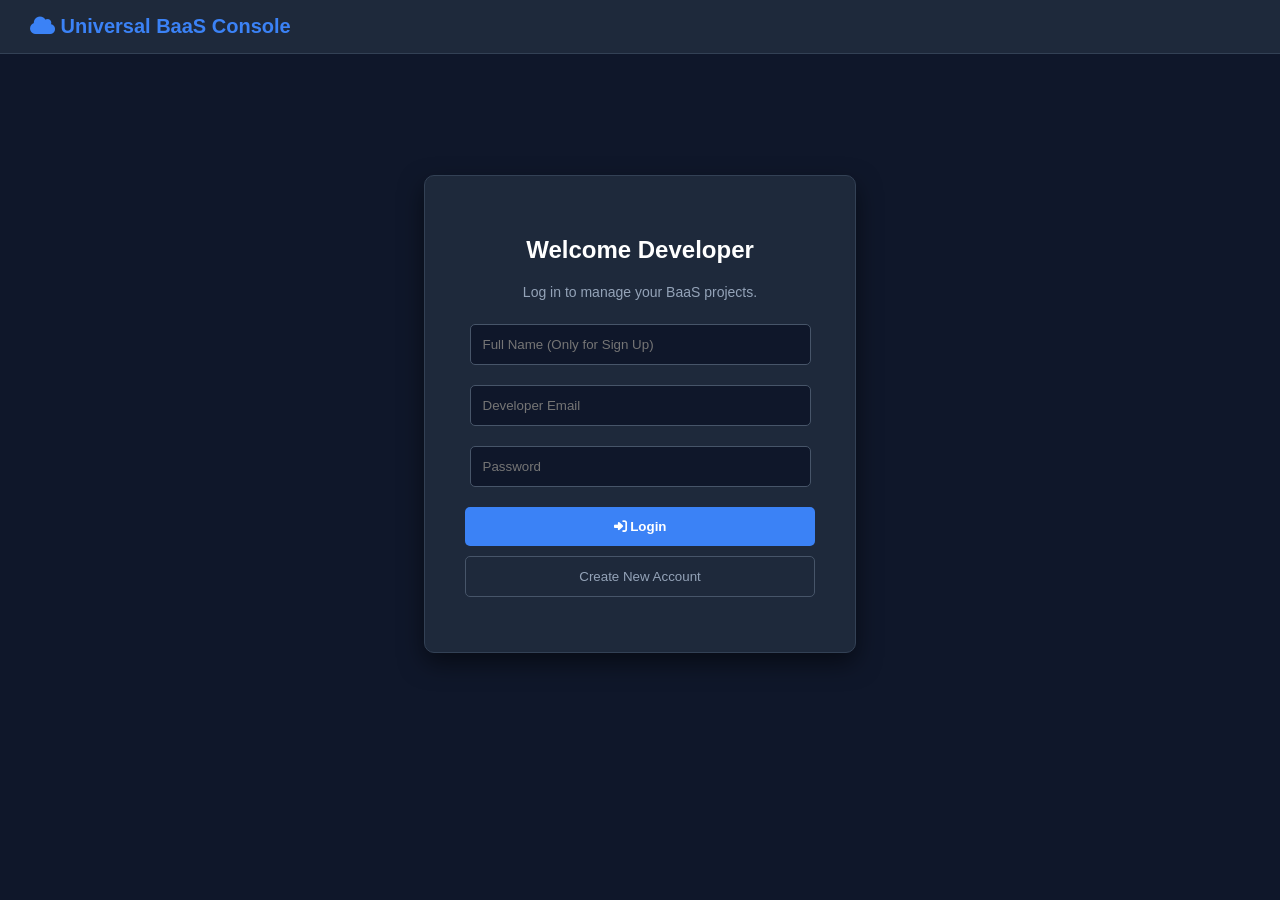
==== developer.html @ f32da8a8 "Added public Developer Console" ====
<!DOCTYPE html>
<html lang="en">
<head>
    <meta charset="UTF-8">
    <meta name="viewport" content="width=device-width, initial-scale=1.0">
    <title>Universal BaaS - Developer Console</title>
    <link rel="stylesheet" href="https://cdnjs.cloudflare.com/ajax/libs/font-awesome/6.4.0/css/all.min.css">
    <style>
        body { margin: 0; font-family: 'Segoe UI', Tahoma, Geneva, Verdana, sans-serif; background-color: #0f172a; color: white; }
        
        /* Navbar */
        .navbar { background: #1e293b; padding: 15px 30px; display: flex; justify-content: space-between; align-items: center; border-bottom: 1px solid #334155; }
        .navbar h2 { margin: 0; color: #3b82f6; font-size: 20px; }
        .logout-btn { background: #ef4444; color: white; border: none; padding: 8px 15px; border-radius: 5px; cursor: pointer; display: none; }

        /* 1. Auth Section (लॉगिन/रजिस्टर) */
        #auth-section { display: flex; justify-content: center; align-items: center; height: 80vh; }
        .auth-box { background: #1e293b; padding: 40px; border-radius: 10px; width: 350px; text-align: center; border: 1px solid #334155; box-shadow: 0 10px 25px rgba(0,0,0,0.5); }
        .auth-box input { width: 90%; padding: 12px; margin: 10px 0; border-radius: 5px; border: 1px solid #475569; background: #0f172a; color: white; outline: none; }
        .btn-primary { background: #3b82f6; color: white; padding: 12px; width: 100%; border: none; border-radius: 5px; font-weight: bold; cursor: pointer; margin-top: 10px; }
        .btn-secondary { background: transparent; color: #94a3b8; border: 1px solid #475569; padding: 12px; width: 100%; border-radius: 5px; cursor: pointer; margin-top: 10px; }

        /* 2. Dashboard Section (लॉगिन के बाद) */
        #dashboard-section { display: none; max-width: 1000px; margin: 40px auto; padding: 20px; }
        .welcome-text { font-size: 24px; margin-bottom: 30px; color: #f8fafc; }
        .project-header { display: flex; justify-content: space-between; align-items: center; border-bottom: 2px solid #334155; padding-bottom: 15px; margin-bottom: 20px; }
        
        .project-card { background: #1e293b; padding: 20px; border-radius: 10px; border: 1px solid #334155; margin-bottom: 15px; display: flex; justify-content: space-between; align-items: center; }
        .project-name { font-size: 20px; font-weight: bold; color: #10b981; margin: 0; }
        .api-key-box { background: #0f172a; padding: 10px; border-radius: 5px; font-family: monospace; color: #f59e0b; margin-top: 10px; border: 1px solid #475569; display: inline-block; }
    </style>
</head>
<body>

    <div class="navbar">
        <h2><i class="fa-solid fa-cloud"></i> Universal BaaS Console</h2>
        <button id="logout-btn" class="logout-btn" onclick="logout()"><i class="fa-solid fa-right-from-bracket"></i> Logout</button>
    </div>

    <div id="auth-section">
        <div class="auth-box">
            <h2>Welcome Developer</h2>
            <p style="color: #94a3b8; font-size: 14px;">Log in to manage your BaaS projects.</p>
            
            <input type="text" id="dev-name" placeholder="Full Name (Only for Sign Up)">
            <input type="email" id="dev-email" placeholder="Developer Email">
            <input type="password" id="dev-pass" placeholder="Password">
            
            <button class="btn-primary" onclick="login()"><i class="fa-solid fa-right-to-bracket"></i> Login</button>
            <button class="btn-secondary" onclick="register()">Create New Account</button>
            <p id="auth-msg" style="color: #ef4444; font-size: 14px; margin-top: 15px;"></p>
        </div>
    </div>

    <div id="dashboard-section">
        <div class="welcome-text">👋 Hello, <span id="display-name" style="color: #3b82f6;">Developer</span>!</div>
        
        <div class="project-header">
            <h3>Your Projects</h3>
            <button style="background: #10b981; color: black; border: none; padding: 10px 20px; border-radius: 5px; font-weight: bold; cursor: pointer;" onclick="createNewProject()">+ New Project</button>
        </div>

        <div id="my-projects-list">
            <p style="color: #94a3b8;">Loading your projects...</p>
        </div>
    </div>

    <script>
        const BASE_URL = 'https://universal-backend-3.onrender.com/api';
        let currentDeveloperId = null;

        // 1. REGISTER (नया अकाउंट)
        async function register() {
            const name = document.getElementById('dev-name').value;
            const email = document.getElementById('dev-email').value;
            const pass = document.getElementById('dev-pass').value;
            const msg = document.getElementById('auth-msg');

            if(!name || !email || !pass) return msg.innerText = "नाम, ईमेल और पासवर्ड तीनों ज़रूरी हैं!";
            msg.innerText = "Creating account... ⏳";

            try {
                const res = await fetch(`${BASE_URL}/dev-auth/register`, {
                    method: 'POST', headers: { 'Content-Type': 'application/json' },
                    body: JSON.stringify({ name, email, password: pass })
                });
                const data = await res.json();
                
                if(res.ok) {
                    successLogin(data.developerId, data.name);
                } else {
                    msg.innerText = "❌ " + data.message;
                }
            } catch(e) { msg.innerText = "❌ Server Connection Error!"; }
        }

        // 2. LOGIN (पुराना अकाउंट)
        async function login() {
            const email = document.getElementById('dev-email').value;
            const pass = document.getElementById('dev-pass').value;
            const msg = document.getElementById('auth-msg');

            if(!email || !pass) return msg.innerText = "ईमेल और पासवर्ड डालें!";
            msg.innerText = "Logging in... ⏳";

            try {
                const res = await fetch(`${BASE_URL}/dev-auth/login`, {
                    method: 'POST', headers: { 'Content-Type': 'application/json' },
                    body: JSON.stringify({ email, password: pass })
                });
                const data = await res.json();
                
                if(res.ok) {
                    successLogin(data.developerId, data.name);
                } else {
                    msg.innerText = "❌ " + data.message;
                }
            } catch(e) { msg.innerText = "❌ Server Connection Error!"; }
        }

        // 3. SUCCESS LOGIN & LOAD DASHBOARD
        function successLogin(devId, devName) {
            currentDeveloperId = devId; // ID सेव कर ली
            document.getElementById('auth-section').style.display = 'none';
            document.getElementById('dashboard-section').style.display = 'block';
            document.getElementById('logout-btn').style.display = 'block';
            document.getElementById('display-name').innerText = devName;
            
            loadMyProjects(); // सिर्फ इस डेवलपर के प्रोजेक्ट मंगाओ
        }

        // 4. LOAD PROJECTS (सिर्फ खुद के)
        async function loadMyProjects() {
            const list = document.getElementById('my-projects-list');
            list.innerHTML = '<p style="color: #10b981;">Fetching your data... ⏳</p>';
            
            try {
                // यहाँ हम URL में ownerId (developerId) भेज रहे हैं!
                const res = await fetch(`${BASE_URL}/baas-apps/developer/${currentDeveloperId}`);
                const apps = await res.json();

                list.innerHTML = '';
                if(apps.length === 0) {
                    list.innerHTML = '<div style="text-align: center; padding: 40px; background: #1e293b; border-radius: 10px; color: #94a3b8;">You don\'t have any projects yet. Click "+ New Project" to start!</div>';
                    return;
                }

                apps.forEach(app => {
                    list.innerHTML += `
                    <div class="project-card">
                        <div>
                            <h3 class="project-name">${app.name}</h3>
                            <div class="api-key-box">Key: ${app.apiKey}</div>
                        </div>
                        <button onclick="navigator.clipboard.writeText('${app.apiKey}'); alert('Key Copied!');" style="background: #3b82f6; border: none; color: white; padding: 10px; border-radius: 5px; cursor: pointer;"><i class="fa-solid fa-copy"></i> Copy</button>
                    </div>`;
                });
            } catch(e) { list.innerHTML = '<p style="color: #ef4444;">Failed to load projects.</p>'; }
        }

        // 5. CREATE NEW PROJECT
        async function createNewProject() {
            const projName = prompt("Enter new project name (e.g., My Ludo Game):");
            if(!projName) return;

            try {
                // प्रोजेक्ट बनाते समय हम बता रहे हैं कि इसका मालिक कौन है (ownerId)
                const res = await fetch(`${BASE_URL}/baas-apps`, {
                    method: 'POST', headers: { 'Content-Type': 'application/json' },
                    body: JSON.stringify({ name: projName, ownerId: currentDeveloperId })
                });
                
                if(res.ok) {
                    alert("🎉 Project created successfully!");
                    loadMyProjects(); // लिस्ट रिफ्रेश करो
                } else {
                    alert("Failed to create project.");
                }
            } catch(e) { alert("Server Error."); }
        }

        // 6. LOGOUT
        function logout() {
            currentDeveloperId = null;
            document.getElementById('auth-section').style.display = 'flex';
            document.getElementById('dashboard-section').style.display = 'none';
            document.getElementById('logout-btn').style.display = 'none';
            document.getElementById('dev-pass').value = '';
        }
    </script>
</body>
</html>
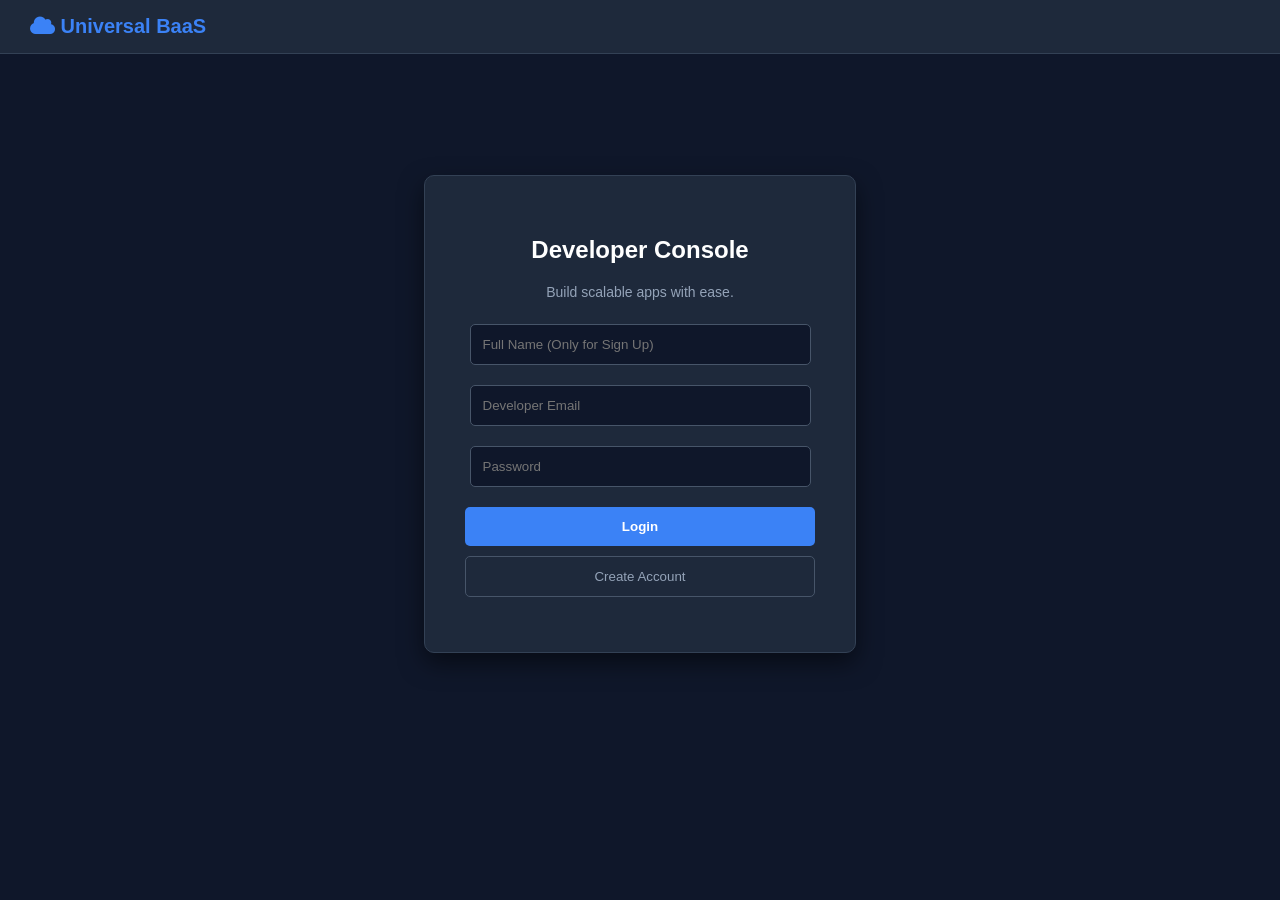
==== commit 0a96cb63: "Added public Developer Console" ====
--- a/developer.html
+++ b/developer.html
@@ -6,7 +6,7 @@
     <title>Universal BaaS - Developer Console</title>
     <link rel="stylesheet" href="https://cdnjs.cloudflare.com/ajax/libs/font-awesome/6.4.0/css/all.min.css">
     <style>
-        body { margin: 0; font-family: 'Segoe UI', Tahoma, Geneva, Verdana, sans-serif; background-color: #0f172a; color: white; }
+        body { margin: 0; font-family: 'Segoe UI', Tahoma, sans-serif; background-color: #0f172a; color: white; }
         
         /* Navbar */
         .navbar { background: #1e293b; padding: 15px 30px; display: flex; justify-content: space-between; align-items: center; border-bottom: 1px solid #334155; }
@@ -20,48 +20,112 @@
         .btn-primary { background: #3b82f6; color: white; padding: 12px; width: 100%; border: none; border-radius: 5px; font-weight: bold; cursor: pointer; margin-top: 10px; }
         .btn-secondary { background: transparent; color: #94a3b8; border: 1px solid #475569; padding: 12px; width: 100%; border-radius: 5px; cursor: pointer; margin-top: 10px; }
 
-        /* 2. Dashboard Section (लॉगिन के बाद) */
+        /* 2. Dashboard Section (प्रोजेक्ट लिस्ट) */
         #dashboard-section { display: none; max-width: 1000px; margin: 40px auto; padding: 20px; }
-        .welcome-text { font-size: 24px; margin-bottom: 30px; color: #f8fafc; }
-        .project-header { display: flex; justify-content: space-between; align-items: center; border-bottom: 2px solid #334155; padding-bottom: 15px; margin-bottom: 20px; }
-        
-        .project-card { background: #1e293b; padding: 20px; border-radius: 10px; border: 1px solid #334155; margin-bottom: 15px; display: flex; justify-content: space-between; align-items: center; }
+        .project-card { background: #1e293b; padding: 20px; border-radius: 10px; border: 1px solid #334155; margin-bottom: 15px; display: flex; justify-content: space-between; align-items: center; cursor: pointer; transition: 0.3s; }
+        .project-card:hover { border-color: #3b82f6; transform: translateY(-3px); }
         .project-name { font-size: 20px; font-weight: bold; color: #10b981; margin: 0; }
-        .api-key-box { background: #0f172a; padding: 10px; border-radius: 5px; font-family: monospace; color: #f59e0b; margin-top: 10px; border: 1px solid #475569; display: inline-block; }
+        
+        /* 3. Project Workspace (प्रोजेक्ट के अंदर का फायरबेस जैसा व्यू) */
+        #workspace-section { display: none; display: flex; height: calc(100vh - 60px); }
+        
+        /* Workspace Sidebar */
+        .work-sidebar { width: 250px; background: #1e293b; border-right: 1px solid #334155; padding: 20px 0; }
+        .work-sidebar h3 { padding: 0 20px; color: #94a3b8; font-size: 12px; text-transform: uppercase; letter-spacing: 1px; }
+        .menu-item { padding: 12px 20px; color: #e2e8f0; cursor: pointer; display: block; border-left: 3px solid transparent; }
+        .menu-item:hover, .menu-item.active { background: #0f172a; border-left-color: #3b82f6; color: #3b82f6; font-weight: bold; }
+        
+        /* Workspace Main Content */
+        .work-main { flex: 1; padding: 30px; overflow-y: auto; }
+        .back-btn { background: transparent; color: #94a3b8; border: none; cursor: pointer; font-size: 16px; margin-bottom: 20px; }
+        .back-btn:hover { color: white; }
+        
+        /* Settings Card (Toggle Switches) */
+        .setting-card { background: #1e293b; padding: 20px; border-radius: 10px; border: 1px solid #334155; margin-bottom: 15px; display: flex; justify-content: space-between; align-items: center; }
+        .toggle-btn { background: #475569; border: none; padding: 8px 15px; color: white; border-radius: 20px; cursor: pointer; font-weight: bold; }
+        .toggle-btn.on { background: #10b981; }
     </style>
 </head>
 <body>
 
     <div class="navbar">
-        <h2><i class="fa-solid fa-cloud"></i> Universal BaaS Console</h2>
+        <h2><i class="fa-solid fa-cloud"></i> Universal BaaS</h2>
         <button id="logout-btn" class="logout-btn" onclick="logout()"><i class="fa-solid fa-right-from-bracket"></i> Logout</button>
     </div>
 
+    <!-- 1. AUTH SCREEN -->
     <div id="auth-section">
         <div class="auth-box">
-            <h2>Welcome Developer</h2>
-            <p style="color: #94a3b8; font-size: 14px;">Log in to manage your BaaS projects.</p>
-            
+            <h2>Developer Console</h2>
+            <p style="color: #94a3b8; font-size: 14px;">Build scalable apps with ease.</p>
             <input type="text" id="dev-name" placeholder="Full Name (Only for Sign Up)">
             <input type="email" id="dev-email" placeholder="Developer Email">
             <input type="password" id="dev-pass" placeholder="Password">
+            <button class="btn-primary" onclick="login()">Login</button>
+            <button class="btn-secondary" onclick="register()">Create Account</button>
+            <p id="auth-msg" style="color: #ef4444; font-size: 14px; margin-top: 15px;"></p>
+        </div>
+    </div>
+
+    <!-- 2. PROJECT LIST SCREEN -->
+    <div id="dashboard-section">
+        <div style="display: flex; justify-content: space-between; align-items: center; border-bottom: 2px solid #334155; padding-bottom: 15px; margin-bottom: 20px;">
+            <h2 style="margin:0;">Your Projects</h2>
+            <button style="background: #10b981; color: black; border: none; padding: 10px 20px; border-radius: 5px; font-weight: bold; cursor: pointer;" onclick="createNewProject()">+ Add Project</button>
+        </div>
+        <div id="my-projects-list"><p style="color: #94a3b8;">Loading...</p></div>
+    </div>
+
+    <!-- 3. PROJECT WORKSPACE (नया फायरबेस व्यू) -->
+    <div id="workspace-section" style="display: none;">
+        
+        <!-- बायां मेनू (Sidebar) -->
+        <div class="work-sidebar">
+            <h3 style="margin-top:0;">Build</h3>
+            <div class="menu-item active"><i class="fa-solid fa-users"></i> Authentication</div>
+            <div class="menu-item"><i class="fa-solid fa-database"></i> Realtime DB</div>
+            <div class="menu-item"><i class="fa-solid fa-folder-open"></i> Storage</div>
             
-            <button class="btn-primary" onclick="login()"><i class="fa-solid fa-right-to-bracket"></i> Login</button>
-            <button class="btn-secondary" onclick="register()">Create New Account</button>
-            <p id="auth-msg" style="color: #ef4444; font-size: 14px; margin-top: 15px;"></p>
-        </div>
-    </div>
-
-    <div id="dashboard-section">
-        <div class="welcome-text">👋 Hello, <span id="display-name" style="color: #3b82f6;">Developer</span>!</div>
-        
-        <div class="project-header">
-            <h3>Your Projects</h3>
-            <button style="background: #10b981; color: black; border: none; padding: 10px 20px; border-radius: 5px; font-weight: bold; cursor: pointer;" onclick="createNewProject()">+ New Project</button>
-        </div>
-
-        <div id="my-projects-list">
-            <p style="color: #94a3b8;">Loading your projects...</p>
+            <h3 style="margin-top:20px;">Engage</h3>
+            <div class="menu-item"><i class="fa-solid fa-bell"></i> Cloud Messaging</div>
+            
+            <h3 style="margin-top:20px;">Settings</h3>
+            <div class="menu-item"><i class="fa-solid fa-gear"></i> Project Settings</div>
+        </div>
+
+        <!-- दायां हिस्सा (Main Content) -->
+        <div class="work-main">
+            <button class="back-btn" onclick="goBackToProjects()"><i class="fa-solid fa-arrow-left"></i> Back to all projects</button>
+            <h1 id="active-project-name" style="color: #3b82f6; margin-top: 0;">Project Name</h1>
+            <p style="color: #94a3b8; font-family: monospace; background: #0f172a; padding: 10px; border-radius: 5px; display: inline-block;">API Key: <span id="active-api-key">...</span></p>
+
+            <h2 style="margin-top: 30px; border-bottom: 1px solid #334155; padding-bottom: 10px;">Sign-in Methods (Authentication)</h2>
+            
+            <!-- Auth Toggles -->
+            <div class="setting-card">
+                <div>
+                    <h3 style="margin:0;"><i class="fa-solid fa-envelope"></i> Email/Password</h3>
+                    <p style="margin:5px 0 0; color:#94a3b8; font-size:13px;">Allow users to sign up with email.</p>
+                </div>
+                <button class="toggle-btn on">Enabled</button>
+            </div>
+
+            <div class="setting-card">
+                <div>
+                    <h3 style="margin:0;"><i class="fa-brands fa-google"></i> Google Sign-In</h3>
+                    <p style="margin:5px 0 0; color:#94a3b8; font-size:13px;">One-tap login with Google.</p>
+                </div>
+                <button class="toggle-btn">Disabled</button>
+            </div>
+
+            <div class="setting-card">
+                <div>
+                    <h3 style="margin:0;"><i class="fa-solid fa-phone"></i> Phone Authentication</h3>
+                    <p style="margin:5px 0 0; color:#94a3b8; font-size:13px;">OTP based mobile login.</p>
+                </div>
+                <button class="toggle-btn">Disabled</button>
+            </div>
+
         </div>
     </div>
 
@@ -69,123 +133,71 @@
         const BASE_URL = 'https://universal-backend-3.onrender.com/api';
         let currentDeveloperId = null;
 
-        // 1. REGISTER (नया अकाउंट)
         async function register() {
-            const name = document.getElementById('dev-name').value;
-            const email = document.getElementById('dev-email').value;
-            const pass = document.getElementById('dev-pass').value;
-            const msg = document.getElementById('auth-msg');
-
-            if(!name || !email || !pass) return msg.innerText = "नाम, ईमेल और पासवर्ड तीनों ज़रूरी हैं!";
-            msg.innerText = "Creating account... ⏳";
-
-            try {
-                const res = await fetch(`${BASE_URL}/dev-auth/register`, {
-                    method: 'POST', headers: { 'Content-Type': 'application/json' },
-                    body: JSON.stringify({ name, email, password: pass })
-                });
-                const data = await res.json();
-                
-                if(res.ok) {
-                    successLogin(data.developerId, data.name);
-                } else {
-                    msg.innerText = "❌ " + data.message;
-                }
-            } catch(e) { msg.innerText = "❌ Server Connection Error!"; }
-        }
-
-        // 2. LOGIN (पुराना अकाउंट)
+            const name = document.getElementById('dev-name').value, email = document.getElementById('dev-email').value, pass = document.getElementById('dev-pass').value;
+            if(!name || !email || !pass) return alert("Fill all details");
+            const res = await fetch(`${BASE_URL}/dev-auth/register`, { method: 'POST', headers: { 'Content-Type': 'application/json' }, body: JSON.stringify({ name, email, password: pass }) });
+            if(res.ok) { const data = await res.json(); successLogin(data.developerId); } else alert("Error");
+        }
+
         async function login() {
-            const email = document.getElementById('dev-email').value;
-            const pass = document.getElementById('dev-pass').value;
-            const msg = document.getElementById('auth-msg');
-
-            if(!email || !pass) return msg.innerText = "ईमेल और पासवर्ड डालें!";
-            msg.innerText = "Logging in... ⏳";
-
-            try {
-                const res = await fetch(`${BASE_URL}/dev-auth/login`, {
-                    method: 'POST', headers: { 'Content-Type': 'application/json' },
-                    body: JSON.stringify({ email, password: pass })
-                });
-                const data = await res.json();
-                
-                if(res.ok) {
-                    successLogin(data.developerId, data.name);
-                } else {
-                    msg.innerText = "❌ " + data.message;
-                }
-            } catch(e) { msg.innerText = "❌ Server Connection Error!"; }
-        }
-
-        // 3. SUCCESS LOGIN & LOAD DASHBOARD
-        function successLogin(devId, devName) {
-            currentDeveloperId = devId; // ID सेव कर ली
+            const email = document.getElementById('dev-email').value, pass = document.getElementById('dev-pass').value;
+            if(!email || !pass) return alert("Fill details");
+            const res = await fetch(`${BASE_URL}/dev-auth/login`, { method: 'POST', headers: { 'Content-Type': 'application/json' }, body: JSON.stringify({ email, password: pass }) });
+            if(res.ok) { const data = await res.json(); successLogin(data.developerId); } else alert("Invalid Login");
+        }
+
+        function successLogin(devId) {
+            currentDeveloperId = devId;
             document.getElementById('auth-section').style.display = 'none';
             document.getElementById('dashboard-section').style.display = 'block';
             document.getElementById('logout-btn').style.display = 'block';
-            document.getElementById('display-name').innerText = devName;
-            
-            loadMyProjects(); // सिर्फ इस डेवलपर के प्रोजेक्ट मंगाओ
-        }
-
-        // 4. LOAD PROJECTS (सिर्फ खुद के)
+            loadMyProjects();
+        }
+
         async function loadMyProjects() {
             const list = document.getElementById('my-projects-list');
-            list.innerHTML = '<p style="color: #10b981;">Fetching your data... ⏳</p>';
-            
-            try {
-                // यहाँ हम URL में ownerId (developerId) भेज रहे हैं!
-                const res = await fetch(`${BASE_URL}/baas-apps/developer/${currentDeveloperId}`);
-                const apps = await res.json();
-
-                list.innerHTML = '';
-                if(apps.length === 0) {
-                    list.innerHTML = '<div style="text-align: center; padding: 40px; background: #1e293b; border-radius: 10px; color: #94a3b8;">You don\'t have any projects yet. Click "+ New Project" to start!</div>';
-                    return;
-                }
-
-                apps.forEach(app => {
-                    list.innerHTML += `
-                    <div class="project-card">
-                        <div>
-                            <h3 class="project-name">${app.name}</h3>
-                            <div class="api-key-box">Key: ${app.apiKey}</div>
-                        </div>
-                        <button onclick="navigator.clipboard.writeText('${app.apiKey}'); alert('Key Copied!');" style="background: #3b82f6; border: none; color: white; padding: 10px; border-radius: 5px; cursor: pointer;"><i class="fa-solid fa-copy"></i> Copy</button>
-                    </div>`;
-                });
-            } catch(e) { list.innerHTML = '<p style="color: #ef4444;">Failed to load projects.</p>'; }
-        }
-
-        // 5. CREATE NEW PROJECT
+            const res = await fetch(`${BASE_URL}/baas-apps/developer/${currentDeveloperId}`);
+            const apps = await res.json();
+            list.innerHTML = '';
+            apps.forEach(app => {
+                // प्रोजेक्ट कार्ड पर क्लिक करते ही workspace खुलेगा
+                list.innerHTML += `
+                <div class="project-card" onclick="openWorkspace('${app.name}', '${app.apiKey}')">
+                    <h3 class="project-name">${app.name}</h3>
+                    <span style="color:#94a3b8;">Click to open console <i class="fa-solid fa-arrow-right"></i></span>
+                </div>`;
+            });
+        }
+
         async function createNewProject() {
-            const projName = prompt("Enter new project name (e.g., My Ludo Game):");
-            if(!projName) return;
-
-            try {
-                // प्रोजेक्ट बनाते समय हम बता रहे हैं कि इसका मालिक कौन है (ownerId)
-                const res = await fetch(`${BASE_URL}/baas-apps`, {
-                    method: 'POST', headers: { 'Content-Type': 'application/json' },
-                    body: JSON.stringify({ name: projName, ownerId: currentDeveloperId })
-                });
-                
-                if(res.ok) {
-                    alert("🎉 Project created successfully!");
-                    loadMyProjects(); // लिस्ट रिफ्रेश करो
-                } else {
-                    alert("Failed to create project.");
-                }
-            } catch(e) { alert("Server Error."); }
-        }
-
-        // 6. LOGOUT
+            const name = prompt("Project Name:");
+            if(name) {
+                await fetch(`${BASE_URL}/baas-apps`, { method: 'POST', headers: { 'Content-Type': 'application/json' }, body: JSON.stringify({ name, ownerId: currentDeveloperId }) });
+                loadMyProjects();
+            }
+        }
+
+        // 🔥 नया फंक्शन: प्रोजेक्ट के अंदर (Workspace) जाना
+        function openWorkspace(appName, apiKey) {
+            document.getElementById('dashboard-section').style.display = 'none';
+            document.getElementById('workspace-section').style.display = 'flex';
+            document.getElementById('active-project-name').innerText = appName;
+            document.getElementById('active-api-key').innerText = apiKey;
+        }
+
+        // 🔥 वापस प्रोजेक्ट लिस्ट पर आना
+        function goBackToProjects() {
+            document.getElementById('workspace-section').style.display = 'none';
+            document.getElementById('dashboard-section').style.display = 'block';
+        }
+
         function logout() {
             currentDeveloperId = null;
+            document.getElementById('workspace-section').style.display = 'none';
+            document.getElementById('dashboard-section').style.display = 'none';
             document.getElementById('auth-section').style.display = 'flex';
-            document.getElementById('dashboard-section').style.display = 'none';
             document.getElementById('logout-btn').style.display = 'none';
-            document.getElementById('dev-pass').value = '';
         }
     </script>
 </body>
